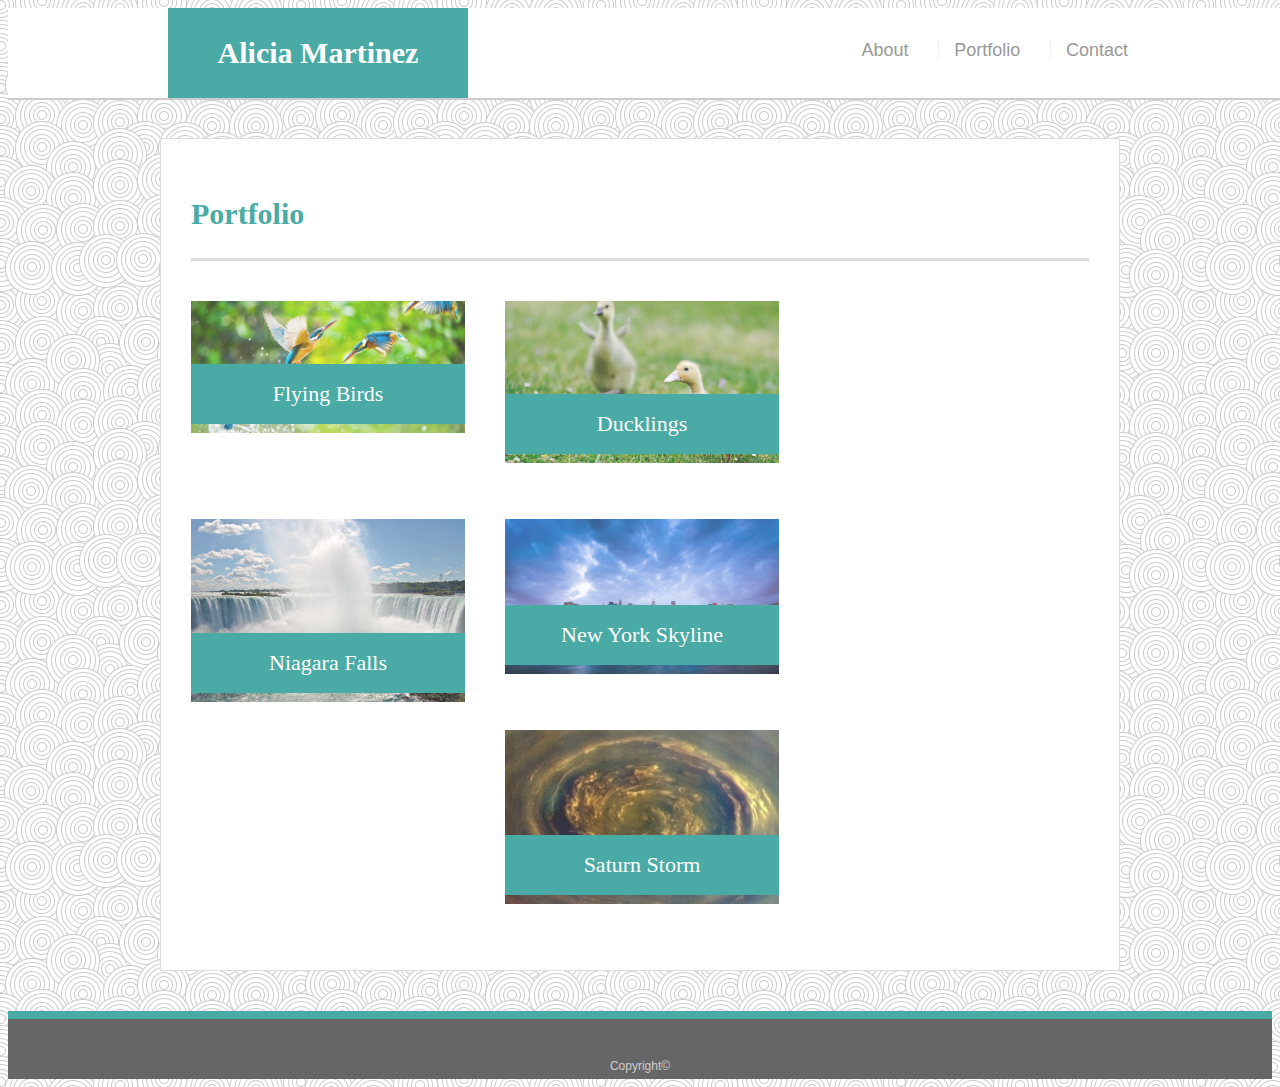
==== portfolio.html @ c556b2f7 "Added media query for mobile" ====
<!--This html code is to write a paragraph about myself-->
<!DOCTYPE html>

<html lang="en-us">

<!--Metadata for program includes name of project and links to the css file(s)-->
    <head>
        <meta charset= "UTF-8">
        <meta name="viewport" content="width=device-width"/>
        <title>My first porfolio project About Me</title>
        <link rel="stylesheet" href="assets/css/style.css">
    </head>
<!--Body holds the entire content of the web page, it will be separated into three child sections: Header, Container, Footer-->
    <body>

        <!--The header is the first container or block of the web page, this will be the same for all three pages. There are two elements (boxes) inside this header wrapper, the name container and the navigation container.-->
        <header id="masthead">
                <div class="container">
                    <!--Heading 1 with class name represents the first element of the header-->
                    <a href="index.html" id="logo">Alicia Martinez</a>
                    <!--This div is for the navigation bar which is part of the header-->
                    <nav class="navigation">
                    <!--This unordered list is to create the elements of the navigation bar-->
                        <a href="index.html">About</a></li> |
                        <a href="portfolio.html" target="_blank">Portfolio</a></li> |
                        <a href="contact.html" target="_blank">Contact</a></li>
                    </nav>         
                </div>
        </header>
       
        <!--This div is the wrapper that contains the main content box, this wrapper extends to the complete height of the content section.-->
        <div class="container" id="main-container">
            <!--The maincontent div is a container for the contents title, images and text-->
            <section class="maincontent">
                <h1><strong>Portfolio</strong></h1>
                <!--The image set div isa container for each image and the box with the title of the image so the images can be positioned 
                relative inside the gallery-set container and the title box can be positioned on the image.-->
                <div class="image-set">
                    <img src="assets/images/birds.jpg" alt="Flying Birds"/>
                    <h3>Flying Birds</h3v>
                </div>

                <div class="image-set">
                    <img src="assets/images/ducks.jpg" alt="Ducklings"/>
                    <h3 class="title-img">Ducklings</h3>
                </div>
                    
                <div class="image-set">
                    <img src="assets/images/niagara.jpg" alt="Niagara Falls"/>
                    <h3>Niagara Falls</h3>
                </div>

                <div class="image-set">
                    <img src="assets/images/skyline.jpg" alt="Skyline"/>
                    <h3>New York Skyline</h3>
                </div>   
                    
                <div class="image-set">
                    <img src="assets/images/maelstrom.jpg" alt="Saturn Storm"/>
                    <h3>Saturn Storm</h3>
                </div>
                        
            </section>
        </div>
    </div>

        <!--This footer is shared by all three pages and is a sticky footer, which means will remain at the bottom of the page regardless of wether the page expands or shrinks.-->
        <footer>
            <div class="container">
                    Copyright&copy;
                </div>
        </footer>

    </body>
</html>
---- assets/css/style.css ----
/*This is to style my index.html file, contact.html and portfolio.html*/

body{
    font-family: Arial, Helvetica, sans-serif;
    font-size: 18px;
    line-height: 34px;
    color: #777777;
    background: url("../images/swirl_pattern/swirl_pattern.png");
    }

*{
    box-sizing: border-box;
}
/*This is to style the header that belongs to all three pages*/

.container{
    width: 100%;
    max-width: 960px;
    margin: 0 auto;
    clear: both;
}

h1,
h2,
h3,
p{
    margin-bottom: 20px;
}

p:last-child{
    margin-bottom: 0;
}

h1,
h2,
h3 {
    font-family: Georgia, 'Times New Roman', Times, serif;
    font-weight: 700;
    color: #4aaaa5;
}


h1{
    padding-bottom: 20px;
    font-size: 30px;
    line-height: 49px;
    border-bottom: 3px solid #dddddd;
}

h2,
h3{
    font-size: 22px;
}

#masthead{
    position: fixed;
    z-index: 99;
    width: 100%;
    margin: 0 0 30px;
    overflow: auto;
    color: #ffffff;
    background: #ffffff;
    border-bottom: 2px solid #cccccc;    
}

#logo{
    float: left;
    width: 300px;
    height: 90px;
    font-family: Georgia, Times, "Times New Roman", serif;
    font-size: 30px;
    font-weight: 700;
    line-height: 90px;
    color: #ffffff;
    text-align: center;
    text-decoration: none;
    background: #4aaaa5  
}
nav{
    float: right;
    margin-top: 25px; 
}

nav a{
    display: inline-block;
    padding-left: 15px;
    margin-left: 15px;
    line-height: 18px;
    color: #999;
    text-decoration: none;
    border-left: 1px solid #efefef;
}

nav a:first-child{
    border-left: 0 none;
}

a:hover{
    background-color: #20b2aa;
}

/*This is to style the contents section for all three pages*/
#main-container{
    padding-top: 130px;
    min-height: calc(100vh - 70px);
}

.maincontent{
    float: left;
    width: 100%;
    max-width: 960px;
    padding: 30px;
    margin: 0 0 40px;
    background: #ffffff;
    border: 1px solid #dddddd;
}

.mypic{
    float: left; 
    margin: 10px;
    width: 300px;
    height: 200px;
}

h1{
    color: #4aaaa5;
    font-family: Georgia, 'Times New Roman', Times, serif;
}

/*This is to style the footer that belongs to all three pages*/
footer{
    padding: 30px 0;
    clear: both;
    font-size: 12px;
    color: #ffffff;
    color: #cccccc;
    text-align: center;
    background: #666666;
    border-top: 8px solid #4aaaa5;
    height: 50px;
}

h3, h2{
    padding-bottom: 20px;
    margin-bottom: 15px;
    line-height: 22px;
    border-bottom: 2px solid #eeeeee;
}
/*This style portion is for the contact inforamtion section in the contact page*/

button{
    background-color: #4aaaa5;
    color: white;
    bottom: 10px;
    border: #44aaaa 1px solid;
    padding: 5px 10px 5px 10px;
}

.input{
    width: 100%;
}

/*This is the style portion for the Portfolio page only for the images*/
.image-set{
    position: relative;
    float: left;
    width: 274px;
    margin: 20px 0 25px;
    overflow: auto;
}

.image-set:nth-child(even){
    margin-right: 40px;
}

.image-set img{
    width: 100%;
    border: 0 none;
    opacity: 0.8; 
}

.image-set h3{
    position: absolute;
    bottom: 20px;
    width: 100%;
    padding: 15px;
    margin-bottom: 0;
    font-weight: 300;
    line-height: 30px;
    color: #ffffff;
    text-align: center;
    background: #4aaaa5;
    border-bottom: 0;
}

@media screen and (max-width: 980px) {
    .container{
        width: 100%;
    }

}

@media screen and (max-width: 768px){
    .container{
        width: 100%;
    }

}

@media screen and (max-width: 640px){
    .container{
        width: 100%;
        
    }   

    #masthead{
        width: 100%;
        margin-left: -8px;
        margin-top: -8px;
    }

    #logo{
        width: 100%;
    }

    nav{
        width: 100%;
        text-align: center;
    }

    .maincontent{
        width: 80%;
        margin: 65px;
    }

    .mypic{
        width: 100%;
        margin: 0 0 20px 0;
        height: auto;
    }

    .image-set{
        width: 100%;
    }
}
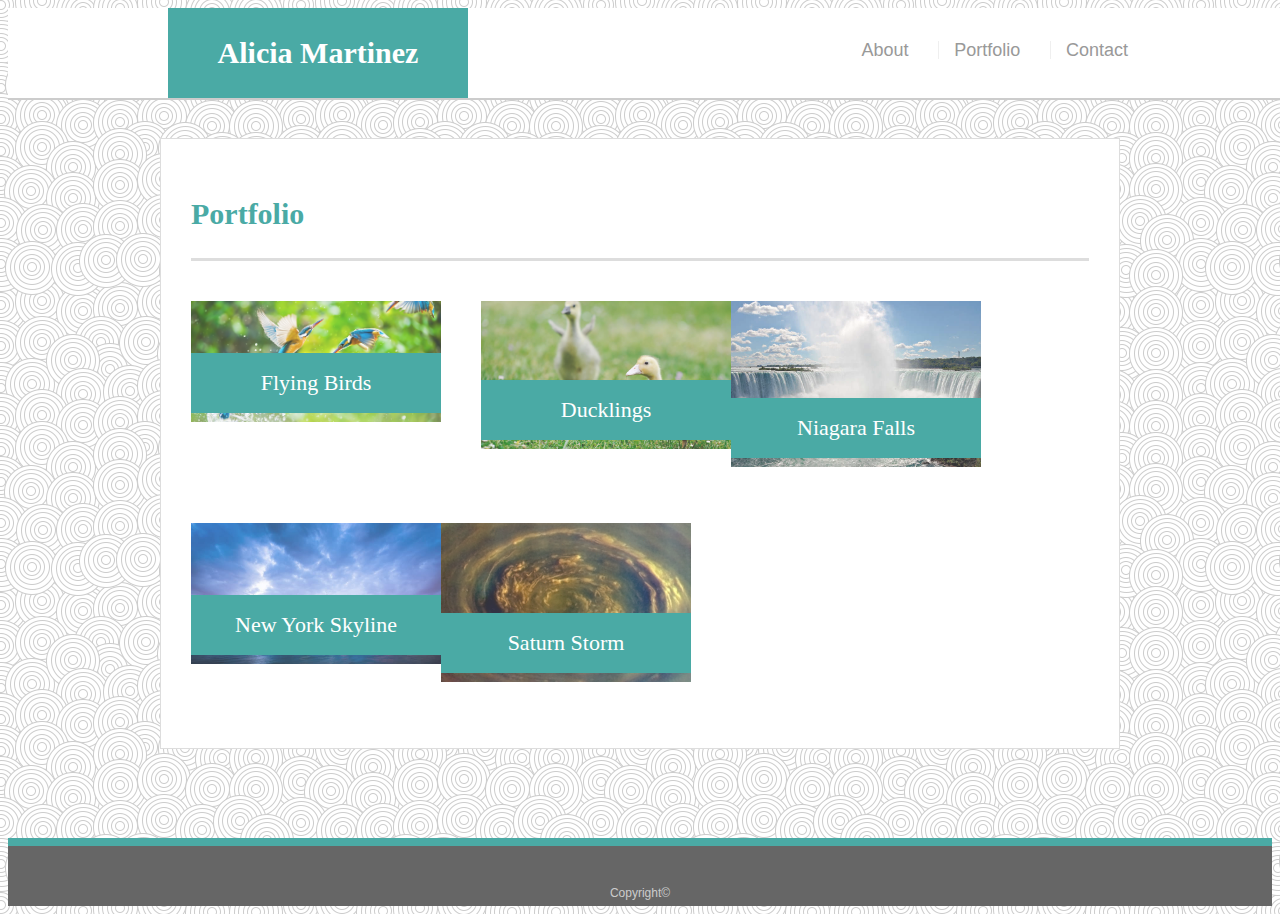
==== commit 544b55ce: "Fixed something in the Portfolio" ====
--- a/portfolio.html
+++ b/portfolio.html
@@ -6,7 +6,8 @@
 <!--Metadata for program includes name of project and links to the css file(s)-->
     <head>
         <meta charset= "UTF-8">
-        <meta name="viewport" content="width=device-width"/>
+        <meta name="viewport" content="width=device-width, initial-scale
+        =1.0"/>
         <title>My first porfolio project About Me</title>
         <link rel="stylesheet" href="assets/css/style.css">
     </head>
--- a/assets/css/style.css
+++ b/assets/css/style.css
@@ -164,7 +164,7 @@
 .image-set{
     position: relative;
     float: left;
-    width: 274px;
+    width: 250px;
     margin: 20px 0 25px;
     overflow: auto;
 }
@@ -198,6 +198,41 @@
         width: 100%;
     }
 
+    #masthead{
+        width: 100%;
+        margin-left: -8px;
+        margin-top: -8px;
+    }
+
+    #logo{
+        float: left;
+        margin: 0 30px 0 30px;
+    }
+
+    nav{
+        float: right;
+        margin-top: 30px;
+        margin-right: 10px;
+        overflow: auto;
+    }
+
+    .maincontent{
+        width: 600px;
+        float: left;
+        margin-left: 30px;
+    }
+
+    .image-set{
+        width: 45%;
+        
+   }
+
+   .image-set h3{
+        font-size: 16px;
+        font-weight: 150px;
+        line-height: 10px;  
+   }
+
 }
 
 @media screen and (max-width: 768px){
@@ -205,12 +240,38 @@
         width: 100%;
     }
 
+    #masthead{
+        width: 100%;
+        margin-left: -8px;
+        margin-top: -8px;
+    }
+
+    #logo{
+        width: 40%;
+        float: left;
+        margin: 0 30px 0 10px;
+    }
+
+    nav{
+        width: 42%;
+        float: right;
+        margin-top: 30px;
+    }
+
+    .maincontent{
+        width: 100%;
+    }
+
+    .image-set{
+        width: 310px;
+        margin: 20px 0 25px 10px;
+    }
+
 }
 
 @media screen and (max-width: 640px){
     .container{
         width: 100%;
-        
     }   
 
     #masthead{
